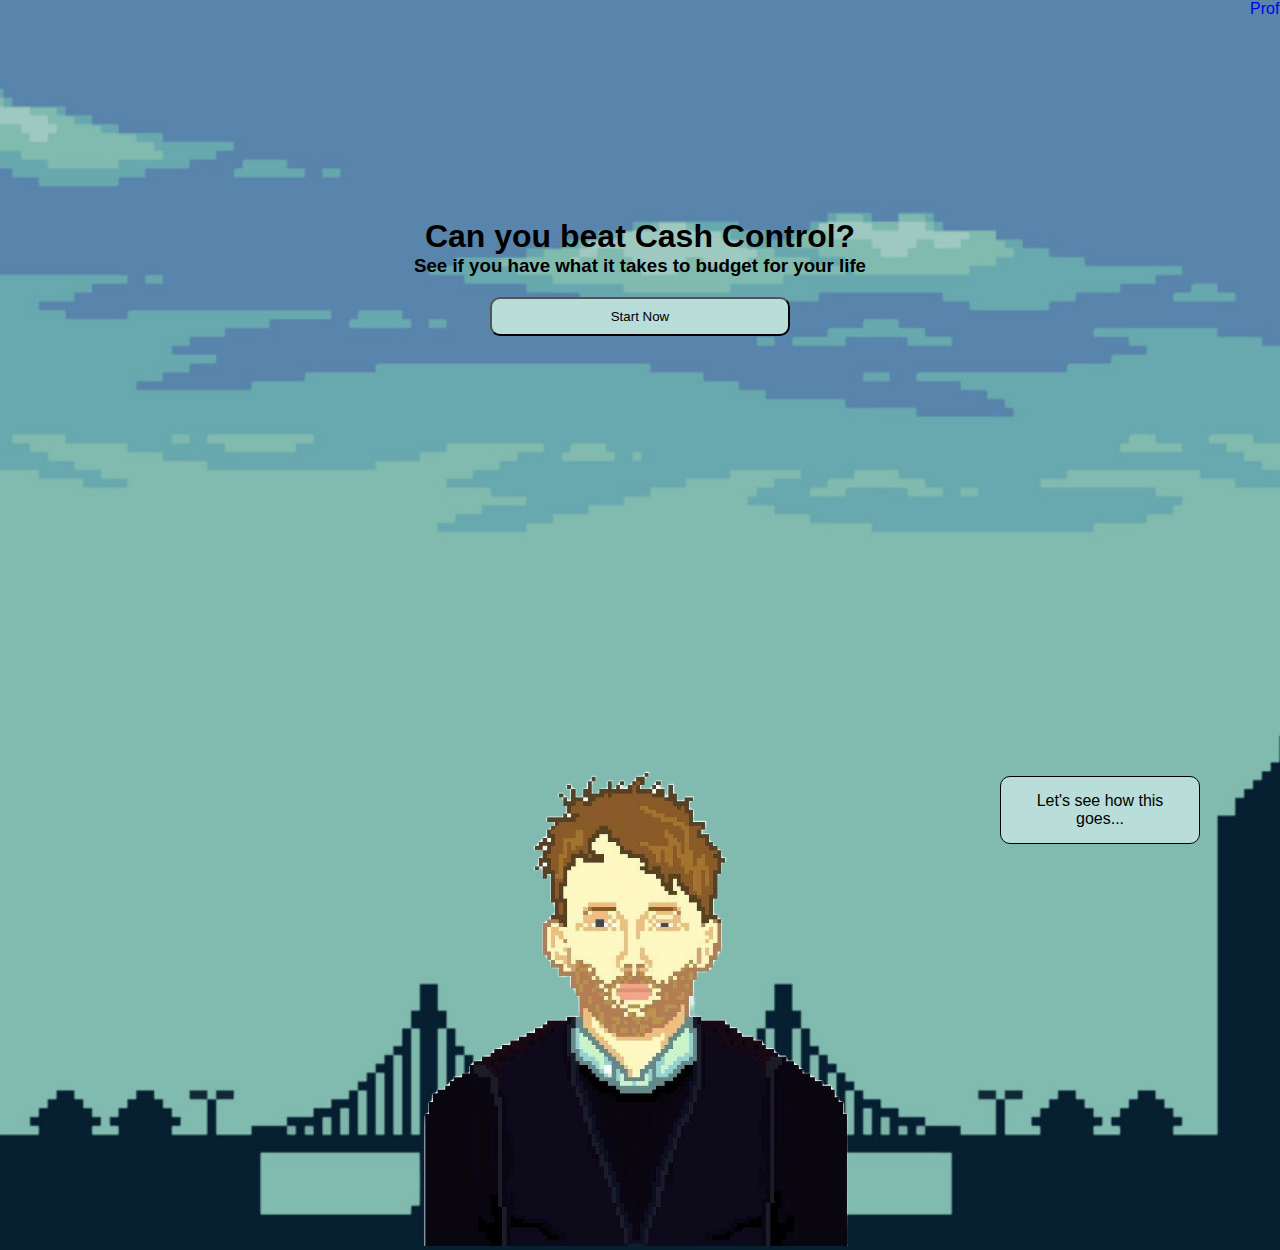
==== index.html @ 95fc472c "style updates" ====
<!DOCTYPE html>
<html lang="en">
    <head>
        <meta charset="UTF-8">
        <meta name="viewport" content="width=device-width, initial-scale=1.0">
        <title>Cash Control</title>
        <link rel="stylesheet" href="./styles.css">
    </head>
    <body>
        <div id="header">
            <div id="rightHeader">
                <a href="./Pages/profile.html">Profile</a>
            </div>
            <div id="leftHeader">
                <p id="hello"></p>
            </div>
        </div>
            <div id="frontPage">
                <h1 id="h1">Can you beat Cash Control?</h1>
                <h3>See if you have what it takes to budget for your life</h3>
                <button id="frontButton" onclick="">Start Now</button>
            </div>
    
            <div id = "questions">
                <div id="one">
                    <h1>What is your name?</h1>
                    <br>
                    <input id="name" type="text">
                    <button id="nameButton" onclick="">Submit</button>
                </div>
                <div id="eleven">
                    <h1>What city do you want to live in, please enter city in first field, and state code in second. Example. tx, ca, nc, etc</h1>
                    <br>
                    <input id="city" type="text">
                    <input id="state" type="text">
                    <button id="cityButton" onclick="">Submit</button>
                </div>
                <div id="two">
                    <h1>What is your current monthly income?</h1>
                    <br>
                    <input id="monthly" type="text">
                    <button id="monthlyButton" onclick="">Submit</button>
                </div>
                <div id="three">
                    <h1> How much do you spend on rent per month?</h1>
                    <br>
                    <input id="rent" type="text">
                    <button id="rentButton" onclick="">Submit</button>
                </div>
                <div id="four">
                    <h1> How much are your utility bills </h1>
                    <br>
                    <input id="utility" type="text">
                    <button id="utilityButton" onclick="">Submit</button>
                </div>
                <div id="five">
                    <h1> How much do you spend on groceries monthly?</h1>
                    <br>
                    <input id="groceries" type="text">
                    <button id="groceriesButton" onclick="">Submit</button>
                </div>
                <div id="six">
                    <h1> How much do you spend on eating out on average in a month?</h1>
                    <br>
                    <input id="eating" type="text">
                    <button id="eatingButton" onclick="">Submit</button>
                </div>
            
                <div id="seven">
                    <h1> How much monthly do you spend on streaming services?</h1>
                    <br>
                    <input id="streaming" type="text">
                    <button id="streamingButton" onclick="">Submit</button>
                </div>
            
                <div id="eight">
                    <h1> How much do you spend on other non-essential expenses</h1>
                    <br>
                    <input id="none" type="text">
                    <button id="noneButton" onclick="">Submit</button>
                </div>
            
                <div id="nine">
                    <h1> Enter Loan Amount</h1>
                    <br>
                    <input id="make" type="text">
                    <button id="makeButton" onclick="">Submit</button>
                </div>
    
                <div id="ten">
                    <h1> What would you like to budget for?
                    </h1>
                    <br>
                    <input id="budget" type="text">
                    <button id="budgetButton" onclick="">Submit</button>
                </div>
    <!-- ------------------------------------------------------------------------------------------------------------------------------------------------- -->
                <div id="summary">
                    <div id="userData"></div>
                    <div id="cityData"></div>
                </div>
            </div>
        
        <div class="speech-bubble">
            <p id="quip">Let's see how this goes...</p>
        </div>
        
        <div id="image">
            <img src="./dcd0d7415f39aeb3bc6189266679dacb (1).png" height="500px">
        </div>

        <script src="./index.js"></script>
    </body>

</html>
---- styles.css ----
* {
    text-align: center;
    /* background-color: rgb(37, 36, 36);
    color: white; */
    margin: 0;
    padding: 0;
    outline: 0;
    font-family: sans-serif;
    text-decoration: none;
    list-style: none;
    box-sizing: border-box;
}

body {
    background-image: url(./pixel-art-city-background-blue-with-buildings-constructions-bridge-and-cloudy-sky-for-8bit-game-vector.jpeg);
    background-repeat: no-repeat;
    background-size: cover;
    background-position: center;
    
}

#questions {
   display: flex;
   text-align: center;
   align-items: center;
   flex-direction: column;
   margin-top: 200px;
   
}

#name {
    background-color: rgba(255, 255, 255, 0.396);
    border-radius: 5px;
    
}

#one, #eleven, #two, #three, #four, #five, #six, #seven, #eight, #nine, #ten {
    background-color: rgba(173, 216, 230, 0.83);
    padding: 20px;
    box-shadow: 5px 5px rgba(0, 0, 0, 0.5);
    border-radius: 10px;
}

#questions {
    padding: 20px;
    border-radius: 20px;
    position: relative;
    
}

#header {
    display: flex;
    
}

#rightHeader {
    margin-left: 1250px;
}

#results {
    display: flex;
   text-align: center;
   align-items: center;
   flex-direction: row;
   justify-content: center;
   gap: 400px;
}



#image {
    
    margin-top: 170px;
    position: relative;
    
}

#frontPage {
    margin-top: 200px;
}

#frontButton {
    padding: 10px;
    margin-top: 20px;
    border-radius: 10px;
    width: 300px;
    background-color: rgb(185, 221, 217);
}

.speech-bubble {
    position: absolute;
    background-color: rgb(185, 221, 217);
    color: black;
    padding: 15px;
    border-radius: 10px;
    margin-left: 1000px;
    margin-top: 200px;
   border: 1px solid;
    width: 200px;
}
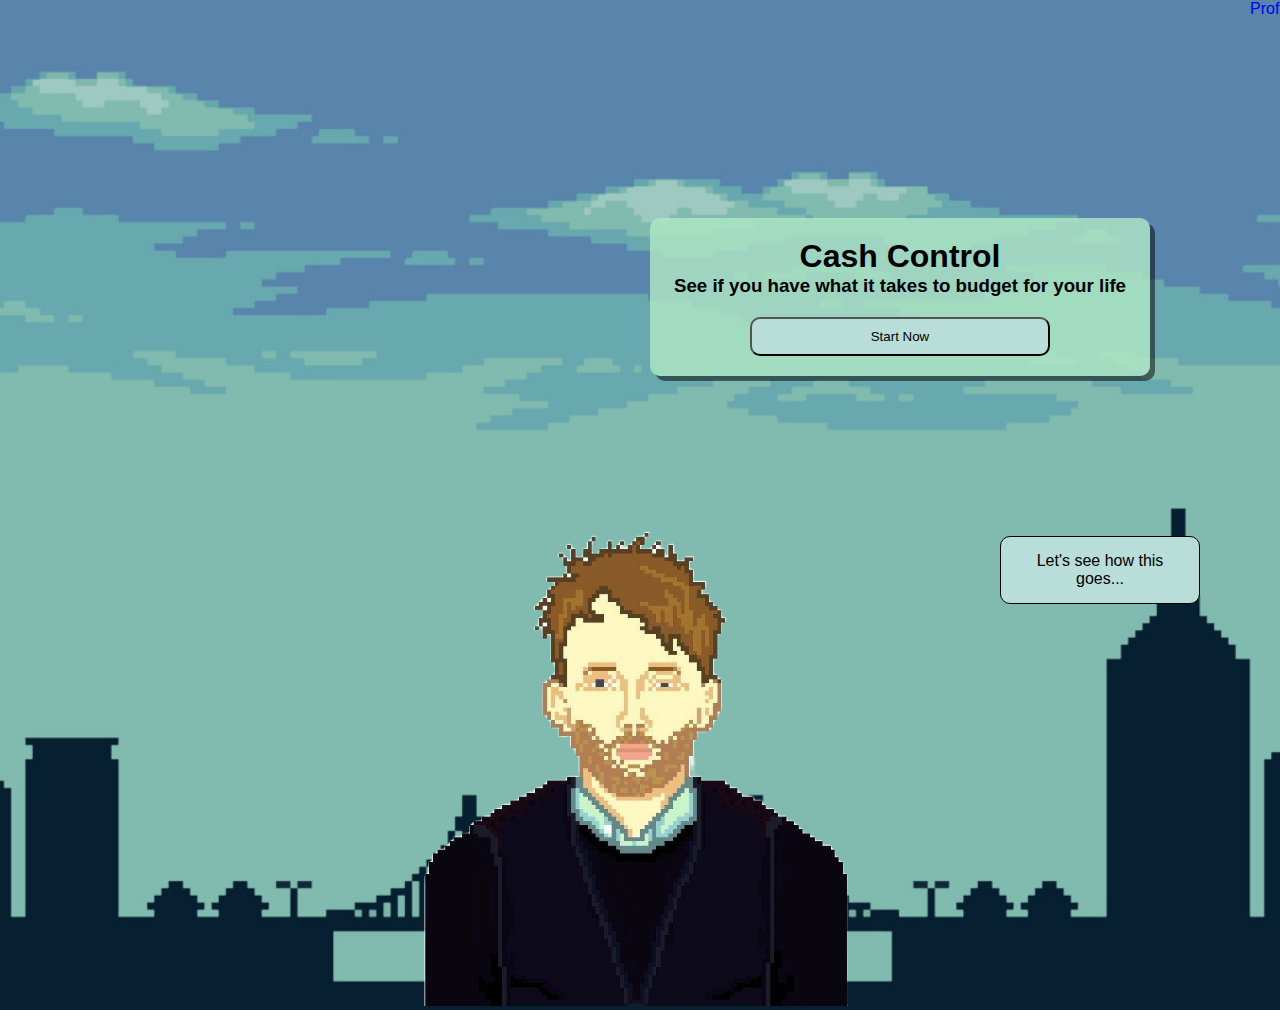
==== commit f0a34cff: "it's presentable" ====
--- a/index.html
+++ b/index.html
@@ -16,7 +16,7 @@
             </div>
         </div>
             <div id="frontPage">
-                <h1 id="h1">Can you beat Cash Control?</h1>
+                <h1 id="h1">Cash Control</h1>
                 <h3>See if you have what it takes to budget for your life</h3>
                 <button id="frontButton" onclick="">Start Now</button>
             </div>
@@ -36,7 +36,7 @@
                     <button id="cityButton" onclick="">Submit</button>
                 </div>
                 <div id="two">
-                    <h1>What is your current monthly income?</h1>
+                    <h1>What is your current or projected monthly income?</h1>
                     <br>
                     <input id="monthly" type="text">
                     <button id="monthlyButton" onclick="">Submit</button>
@@ -95,10 +95,46 @@
                     <button id="budgetButton" onclick="">Submit</button>
                 </div>
     <!-- ------------------------------------------------------------------------------------------------------------------------------------------------- -->
-                <div id="summary">
-                    <div id="userData"></div>
-                    <div id="cityData"></div>
-                </div>
+    <div id="summary">
+        <div id="userData">
+            <h1 id="tester"></h1>
+            <br>
+            <br>
+            <ul>
+                <li id="userRent"></li>
+                <br>
+                <li id="userUtility"></li>
+                <br>
+                <li id="userGroceries"></li>
+                <br>
+                <li id="userRestaurants"></li>
+                <br>
+                <li id="userNone"></li>
+                <br>
+                <li id="sum"></li>
+                <br>
+                <li id="takeHome"></li>
+            </ul>
+        </div>
+        <div id="cityData">
+            <h1 id="tester2"> </h1>
+            <br>
+            <br>
+            <ul>
+                <li id="resultRent"></li>
+                <br>
+                <li id="resultUtility"></li>
+                <br>
+                <li id="resultGroceries"></li>
+                <br>
+                <li id="resultRestaurants"></li>
+                <br>
+                <li id="resultNone"></li>
+                <br>
+                <li id="cityTotal"></li>
+            </ul>
+        </div>
+    </div>
             </div>
         
         <div class="speech-bubble">
--- a/styles.css
+++ b/styles.css
@@ -1,3 +1,7 @@
+@media (max-width: 767px) {
+    
+}
+
 * {
     text-align: center;
     /* background-color: rgb(37, 36, 36);
@@ -35,10 +39,20 @@
 }
 
 #one, #eleven, #two, #three, #four, #five, #six, #seven, #eight, #nine, #ten {
-    background-color: rgba(173, 216, 230, 0.83);
+    background-color: rgba(173, 230, 196, 0.83);
     padding: 20px;
     box-shadow: 5px 5px rgba(0, 0, 0, 0.5);
     border-radius: 10px;
+}
+
+#frontPage {
+    background-color: rgba(173, 230, 196, 0.83);
+    padding: 20px;
+    box-shadow: 5px 5px rgba(0, 0, 0, 0.5);
+    border-radius: 10px;
+    margin-left: 650px;
+    width: 500px;
+    margin-bottom: -280px;
 }
 
 #questions {
@@ -100,3 +114,31 @@
 }
 
 
+#summary {
+    display: flex;
+    gap: 40px;
+    margin-top: -200px;
+    margin-bottom: -200px;
+    font-size: 20px;
+    
+   
+}
+
+#sum, #cityTotal {
+    color: green;
+}
+
+#takeHome {
+    color: red;
+}
+
+#userData, #cityData {
+    background-color:rgba(173, 216, 230, 0.921);
+    width: 400px;
+    height: 500px;
+    border-radius: 10px;
+    margin-top: 100px;
+    text-align: center;
+    box-shadow: 5px 5px rgba(0, 0, 0, 0.5);
+    
+}
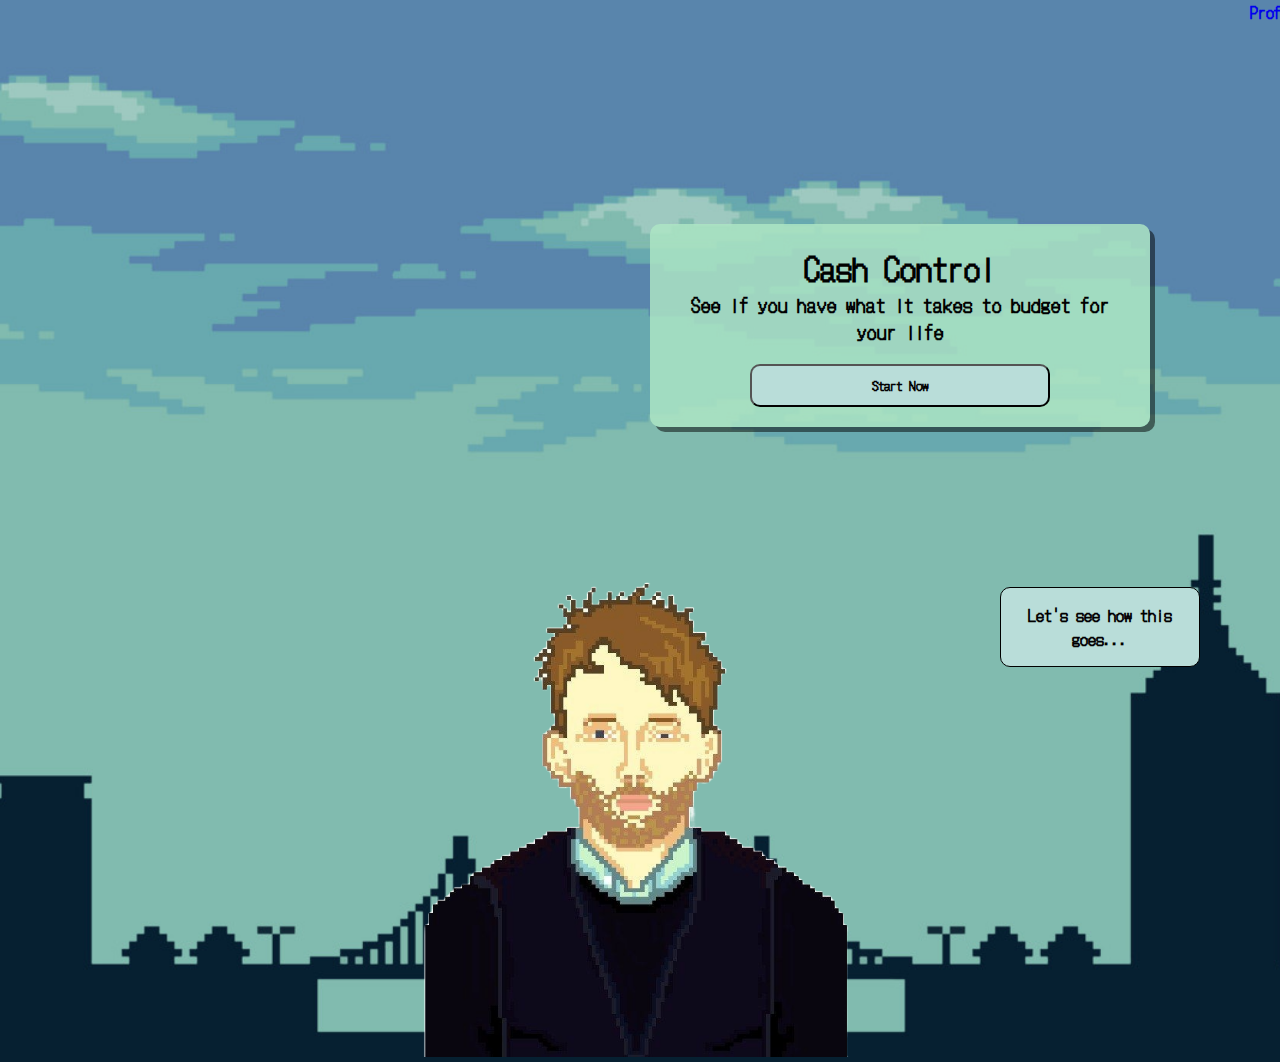
==== commit 7eba6227: "it's a little more presentable" ====
--- a/index.html
+++ b/index.html
@@ -5,6 +5,13 @@
         <meta name="viewport" content="width=device-width, initial-scale=1.0">
         <title>Cash Control</title>
         <link rel="stylesheet" href="./styles.css">
+        <link rel="preconnect" href="https://fonts.googleapis.com">
+        <link rel="preconnect" href="https://fonts.gstatic.com" crossorigin>
+        <link href="https://fonts.googleapis.com/css2?family=DotGothic16&family=Inter:wght@400;600;700&family=Montserrat:wght@300;400;500;600;700;900&family=Roboto:wght@300&display=swap" rel="stylesheet">
+    
+        <link rel="preconnect" href="https://fonts.googleapis.com">
+<link rel="preconnect" href="https://fonts.gstatic.com" crossorigin>
+<link href="https://fonts.googleapis.com/css2?family=Press+Start+2P&display=swap" rel="stylesheet">
     </head>
     <body>
         <div id="header">
@@ -42,19 +49,19 @@
                     <button id="monthlyButton" onclick="">Submit</button>
                 </div>
                 <div id="three">
-                    <h1> How much do you spend on rent per month?</h1>
+                    <h1> How will you budget for rent per month?</h1>
                     <br>
                     <input id="rent" type="text">
                     <button id="rentButton" onclick="">Submit</button>
                 </div>
                 <div id="four">
-                    <h1> How much are your utility bills </h1>
+                    <h1> How much will you budget for utilities per month?</h1>
                     <br>
                     <input id="utility" type="text">
                     <button id="utilityButton" onclick="">Submit</button>
                 </div>
                 <div id="five">
-                    <h1> How much do you spend on groceries monthly?</h1>
+                    <h1> How much will you budget for groceries monthly?</h1>
                     <br>
                     <input id="groceries" type="text">
                     <button id="groceriesButton" onclick="">Submit</button>
@@ -67,14 +74,14 @@
                 </div>
             
                 <div id="seven">
-                    <h1> How much monthly do you spend on streaming services?</h1>
+                    <h1> How much will you budget for streaming services?</h1>
                     <br>
                     <input id="streaming" type="text">
                     <button id="streamingButton" onclick="">Submit</button>
                 </div>
             
                 <div id="eight">
-                    <h1> How much do you spend on other non-essential expenses</h1>
+                    <h1> How much will you budget for other non-essential expenses?</h1>
                     <br>
                     <input id="none" type="text">
                     <button id="noneButton" onclick="">Submit</button>
@@ -88,7 +95,7 @@
                 </div>
     
                 <div id="ten">
-                    <h1> What would you like to budget for?
+                    <h1> What would you like to save up for?
                     </h1>
                     <br>
                     <input id="budget" type="text">
@@ -98,7 +105,6 @@
     <div id="summary">
         <div id="userData">
             <h1 id="tester"></h1>
-            <br>
             <br>
             <ul>
                 <li id="userRent"></li>
@@ -112,13 +118,12 @@
                 <li id="userNone"></li>
                 <br>
                 <li id="sum"></li>
-                <br>
+        
                 <li id="takeHome"></li>
             </ul>
         </div>
         <div id="cityData">
             <h1 id="tester2"> </h1>
-            <br>
             <br>
             <ul>
                 <li id="resultRent"></li>
@@ -138,7 +143,7 @@
             </div>
         
         <div class="speech-bubble">
-            <p id="quip">Let's see how this goes...</p>
+            <p id="quip">Let's see how this goes... </p>
         </div>
         
         <div id="image">
--- a/styles.css
+++ b/styles.css
@@ -9,7 +9,8 @@
     margin: 0;
     padding: 0;
     outline: 0;
-    font-family: sans-serif;
+    font-family: 'DotGothic16', sans-serif;
+    font-weight: bold;
     text-decoration: none;
     list-style: none;
     box-sizing: border-box;
@@ -42,7 +43,7 @@
     background-color: rgba(173, 230, 196, 0.83);
     padding: 20px;
     box-shadow: 5px 5px rgba(0, 0, 0, 0.5);
-    border-radius: 10px;
+    
 }
 
 #frontPage {
@@ -134,11 +135,12 @@
 
 #userData, #cityData {
     background-color:rgba(173, 216, 230, 0.921);
-    width: 400px;
+    width: 500px;
     height: 500px;
     border-radius: 10px;
     margin-top: 100px;
     text-align: center;
     box-shadow: 5px 5px rgba(0, 0, 0, 0.5);
+
     
 }
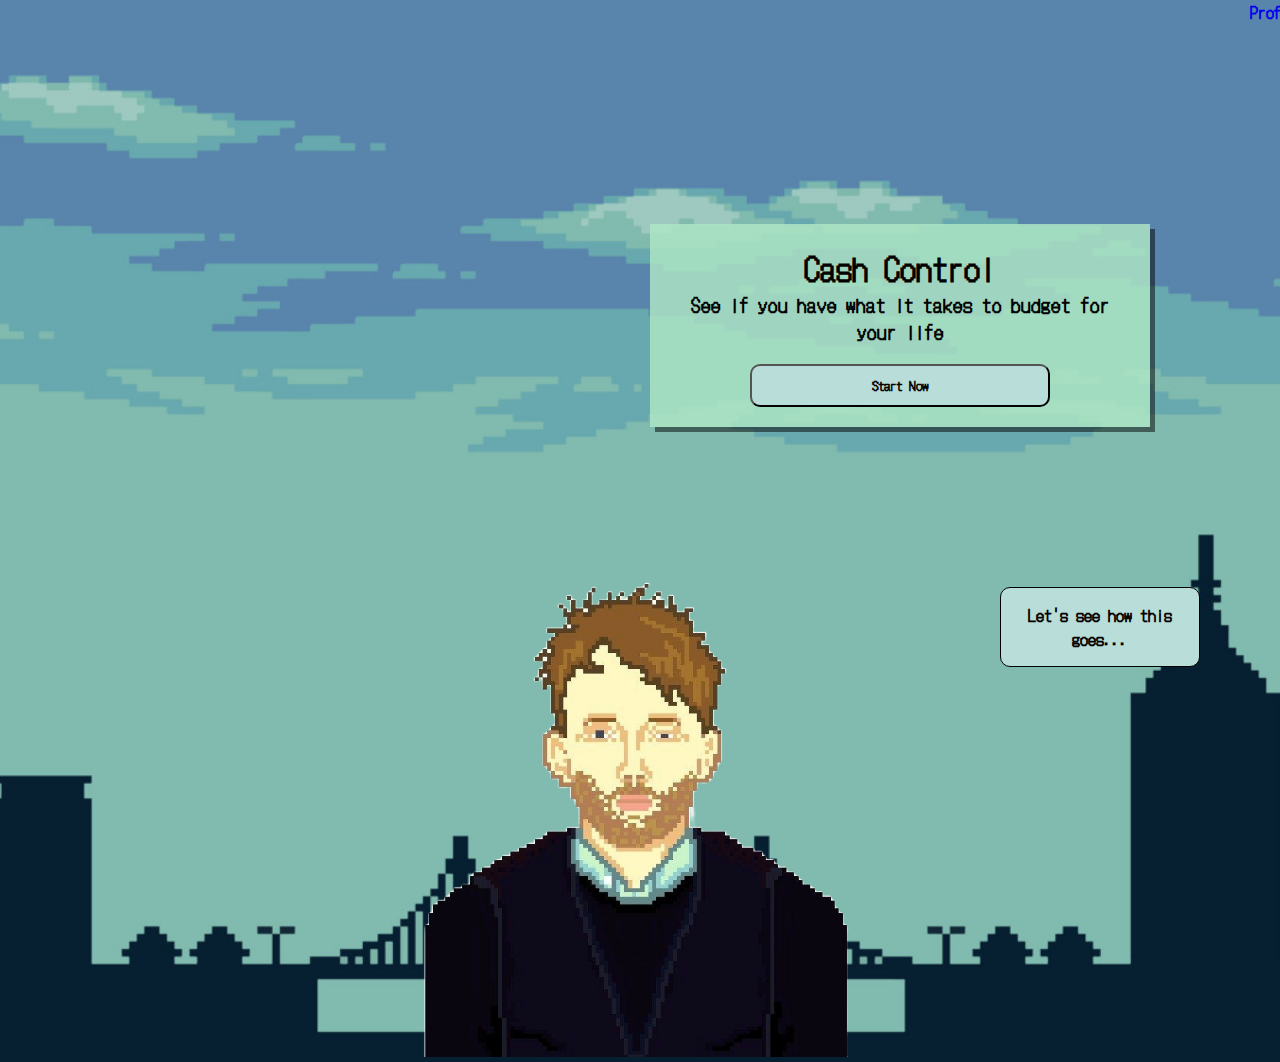
==== commit 98cbe801: "it's a little more presentable" ====
--- a/index.html
+++ b/index.html
@@ -36,7 +36,9 @@
                     <button id="nameButton" onclick="">Submit</button>
                 </div>
                 <div id="eleven">
-                    <h1>What city do you want to live in, please enter city in first field, and state code in second. Example. tx, ca, nc, etc</h1>
+                    <h1>What city do you want to live in, please enter city in first field, and state code in second. Example. tx, ca, nc, etc.
+                        *please use a dash instead of any spaces in city name: ex. los-angeles*
+                    </h1>
                     <br>
                     <input id="city" type="text">
                     <input id="state" type="text">
--- a/styles.css
+++ b/styles.css
@@ -33,7 +33,7 @@
    
 }
 
-#name {
+#name, #city, #state, #monthly, #rent, #utility, #groceries, #eating, #streaming, #none, #make, #budget {
     background-color: rgba(255, 255, 255, 0.396);
     border-radius: 5px;
     
@@ -50,7 +50,7 @@
     background-color: rgba(173, 230, 196, 0.83);
     padding: 20px;
     box-shadow: 5px 5px rgba(0, 0, 0, 0.5);
-    border-radius: 10px;
+    
     margin-left: 650px;
     width: 500px;
     margin-bottom: -280px;
@@ -102,6 +102,14 @@
     background-color: rgb(185, 221, 217);
 }
 
+#nameButton, #cityButton, #monthlyButton, #rentButton, #utilityButton, #groceriesButton, #eatingButton, #streamingButton, #noneButton, #makeButton, #budgetButton{
+    padding: 5px;
+    width: 70px;
+    height: 35px;
+    border-radius: 10px;
+    background-color: rgb(185, 221, 217);
+}
+
 .speech-bubble {
     position: absolute;
     background-color: rgb(185, 221, 217);
@@ -137,7 +145,7 @@
     background-color:rgba(173, 216, 230, 0.921);
     width: 500px;
     height: 500px;
-    border-radius: 10px;
+    
     margin-top: 100px;
     text-align: center;
     box-shadow: 5px 5px rgba(0, 0, 0, 0.5);
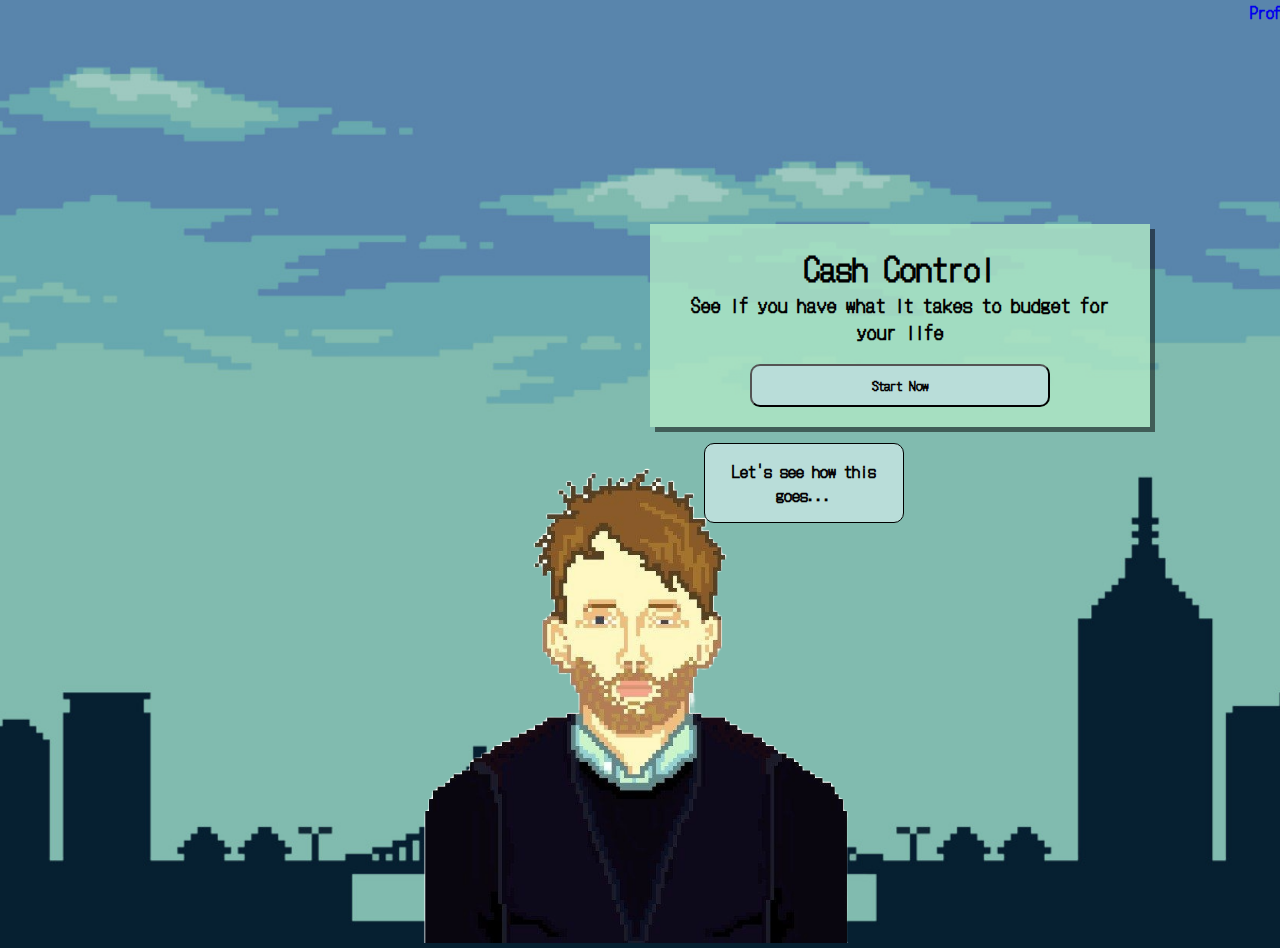
==== commit 2774fca9: "it's a little more presentable" ====
--- a/index.html
+++ b/index.html
@@ -36,12 +36,14 @@
                     <button id="nameButton" onclick="">Submit</button>
                 </div>
                 <div id="eleven">
-                    <h1>What city do you want to live in, please enter city in first field, and state code in second. Example. tx, ca, nc, etc.
+                    <h1>What city do you want to live in? <br>
                         *please use a dash instead of any spaces in city name: ex. los-angeles*
                     </h1>
                     <br>
-                    <input id="city" type="text">
-                    <input id="state" type="text">
+                    <label for="">city:</label>
+                    <input placeholder="ex. houston" id="city" type="text">
+                    <label for="">state:</label>
+                    <input placeholder="ex. tx" id="state" type="text">
                     <button id="cityButton" onclick="">Submit</button>
                 </div>
                 <div id="two">
@@ -57,7 +59,7 @@
                     <button id="rentButton" onclick="">Submit</button>
                 </div>
                 <div id="four">
-                    <h1> How much will you budget for utilities per month?</h1>
+                    <h1> How much will you budget for utilities per month? *including internet*</h1>
                     <br>
                     <input id="utility" type="text">
                     <button id="utilityButton" onclick="">Submit</button>
@@ -97,10 +99,11 @@
                 </div>
     
                 <div id="ten">
-                    <h1> What would you like to save up for?
+                    <h1> What would you like to save up for? Include name and price.
                     </h1>
                     <br>
-                    <input id="budget" type="text">
+                    <input id="budget" type="text" placeholder="ex. House">
+                    <input id="budgetCost" type="text" placeholder="ex. 500000">
                     <button id="budgetButton" onclick="">Submit</button>
                 </div>
     <!-- ------------------------------------------------------------------------------------------------------------------------------------------------- -->
@@ -144,14 +147,42 @@
     </div>
             </div>
         
+      
+       
+        
+       
+
+    <!-- ------------------------------------------------------------------------------------------------------------------------------------------------- -->
+        <div id="finalResults">
+            <div id="result">
+                <h1 id="resultHeader"></h1>
+                
+                <ul id="idgaf">
+                    <li id="resultRent2"></li>
+                    <br>
+                    <li id="resultUtility2"></li>
+                    <br>
+                    <li id="resultGroceries2"></li>
+                    <br>
+                    <li id="resultRestaurants2"></li>
+                    <br>
+                    <li id="resultNone2"></li>
+                </ul>
+            </div>
+            <div id="planner">
+                <h1 id="plannerHeader"> </h1>
+                <p id="plannerText"></p>
+            </div>
+        </div>
+        <div id="finalLink">
+            <button id="finale">Click Here To Go to Your Summary </button>
+        </div>
         <div class="speech-bubble">
             <p id="quip">Let's see how this goes... </p>
         </div>
-        
         <div id="image">
             <img src="./dcd0d7415f39aeb3bc6189266679dacb (1).png" height="500px">
         </div>
-
         <script src="./index.js"></script>
     </body>
 
--- a/styles.css
+++ b/styles.css
@@ -29,11 +29,11 @@
    text-align: center;
    align-items: center;
    flex-direction: column;
-   margin-top: 200px;
+   margin-top: 10%;
    
 }
 
-#name, #city, #state, #monthly, #rent, #utility, #groceries, #eating, #streaming, #none, #make, #budget {
+#name, #city, #state, #monthly, #rent, #utility, #groceries, #eating, #streaming, #none, #make, #budget, #budgetCost, #budgetYear {
     background-color: rgba(255, 255, 255, 0.396);
     border-radius: 5px;
     
@@ -85,7 +85,7 @@
 
 #image {
     
-    margin-top: 170px;
+    margin-top: 10%;
     position: relative;
     
 }
@@ -116,14 +116,29 @@
     color: black;
     padding: 15px;
     border-radius: 10px;
-    margin-left: 1000px;
-    margin-top: 200px;
+    margin-left: 55%;
+    margin-top: 10%;
    border: 1px solid;
     width: 200px;
 }
 
+#finale{
+    position: absolute;
+    background-color: rgba(173, 216, 230);
+    color: black;
+    padding: 15px;
+    
+    margin-left: 44%;
+    margin-top: -23%;
+    width: 200px;
+    box-shadow: 5px 5px rgba(0, 0, 0, 0.5);
 
-#summary {
+   border: 1px solid;
+    
+}
+
+
+#summary, #finalResults {
     display: flex;
     gap: 40px;
     margin-top: -200px;
@@ -141,14 +156,29 @@
     color: red;
 }
 
-#userData, #cityData {
+#userData, #cityData, #result, #planner {
     background-color:rgba(173, 216, 230, 0.921);
     width: 500px;
     height: 500px;
-    
     margin-top: 100px;
     text-align: center;
     box-shadow: 5px 5px rgba(0, 0, 0, 0.5);
+}
 
+#result, #planner{
+    padding: 10px;
+}
+#finalResults {
+    margin-left: 400px;
     
 }
+
+
+#plannerText {
+    margin-top: 30px;
+}
+
+#result{
+    padding-bottom: 100px;
+    
+}
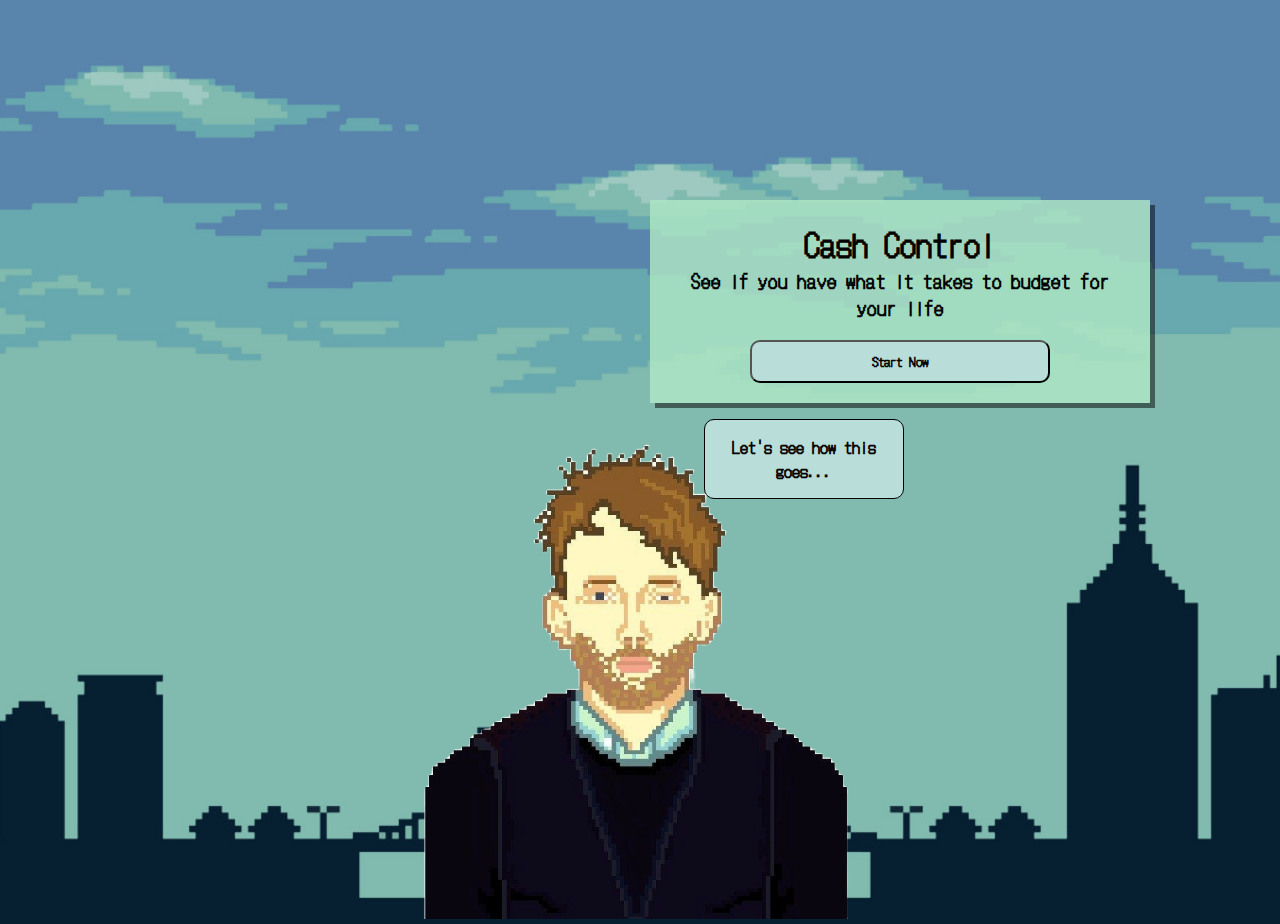
==== commit 72d400b2: "it's a little more presentable" ====
--- a/index.html
+++ b/index.html
@@ -15,9 +15,7 @@
     </head>
     <body>
         <div id="header">
-            <div id="rightHeader">
-                <a href="./Pages/profile.html">Profile</a>
-            </div>
+          
             <div id="leftHeader">
                 <p id="hello"></p>
             </div>
@@ -159,13 +157,13 @@
                 
                 <ul id="idgaf">
                     <li id="resultRent2"></li>
-                    <br>
+                    
                     <li id="resultUtility2"></li>
-                    <br>
+                    
                     <li id="resultGroceries2"></li>
-                    <br>
+                    
                     <li id="resultRestaurants2"></li>
-                    <br>
+                    
                     <li id="resultNone2"></li>
                 </ul>
             </div>
--- a/styles.css
+++ b/styles.css
@@ -115,7 +115,7 @@
     background-color: rgb(185, 221, 217);
     color: black;
     padding: 15px;
-    border-radius: 10px;
+    border-radius: 10px;                  
     margin-left: 55%;
     margin-top: 10%;
    border: 1px solid;
